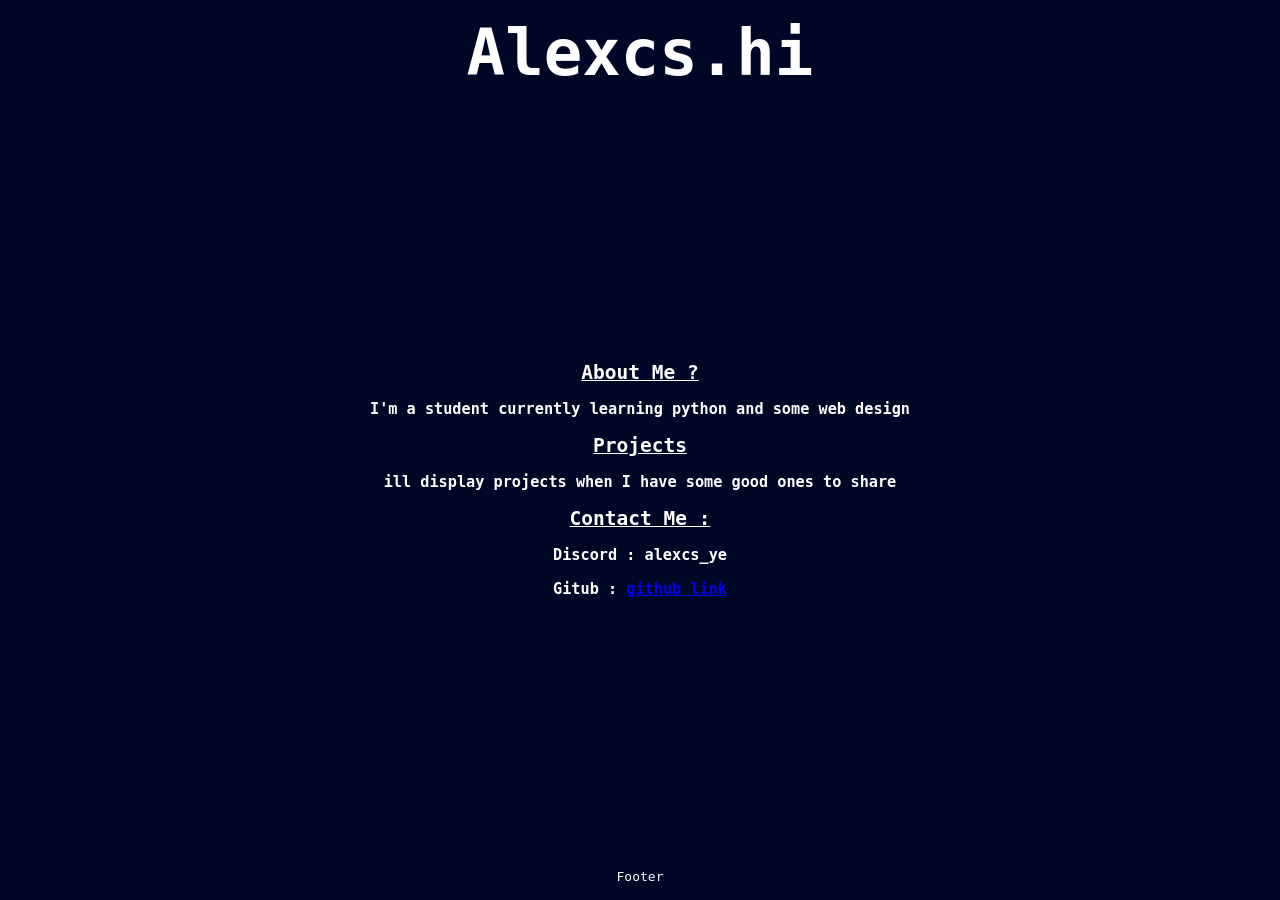
==== index.html @ 375fc212 "changed file name" ====
<!DOCTYPE html>
<html lang="en">
<head>
    <meta charset="UTF-8">
    <meta name="viewport" content="width=device-width, initial-scale=1.0">
    <link rel="stylesheet" href="style.css">
    <title>Portfolio.hi</title>
</head>
<body>
    <div class="main-container">
        <div class="name"><h1>Alexcs.hi</h1></div>
        
        <div class="info">
            <h2>About Me ?</h2>
            <h3>I'm a student currently learning python 
                and some web design
            </h3>
            <h2>Projects</h2>
            <h3>ill display projects when I have some good ones to share</h3>
            <h2>Contact Me :</h2>
            <h3>Discord : alexcs_ye</h3>
            <h3>Gitub : <a href="https://github.com/Alexcs-hi">github link</a></h3>
        </div>
       
        <footer>Footer</footer>
    </div>
   

</body>
</html>
---- style.css ----
*{
    margin: 0;
    padding: 0;
    box-sizing: border-box;
}

body{
    font-family: monospace;
    color: white;
    background-color: rgb(0, 6, 38);
    background: rgb(0, 6, 38);
}
h2{
    text-decoration-line: underline;
}

.main-container{
    padding: 1rem;
    min-height: 100vh;
    width: 100%;
    display: flex;
    justify-content: space-between;
    align-items: center;
    flex-direction: column;
}

.name{
/* width: 100%;

display: flex;
justify-content: flex-start;
align-items: center; */
font-size: 2rem;
}

.info{
    display: flex;
    justify-content: center;
    align-items: center;
    padding: 1rem;
    flex-direction: column; 
    gap: 1rem;
}

.footer{
    background-color: black;
}
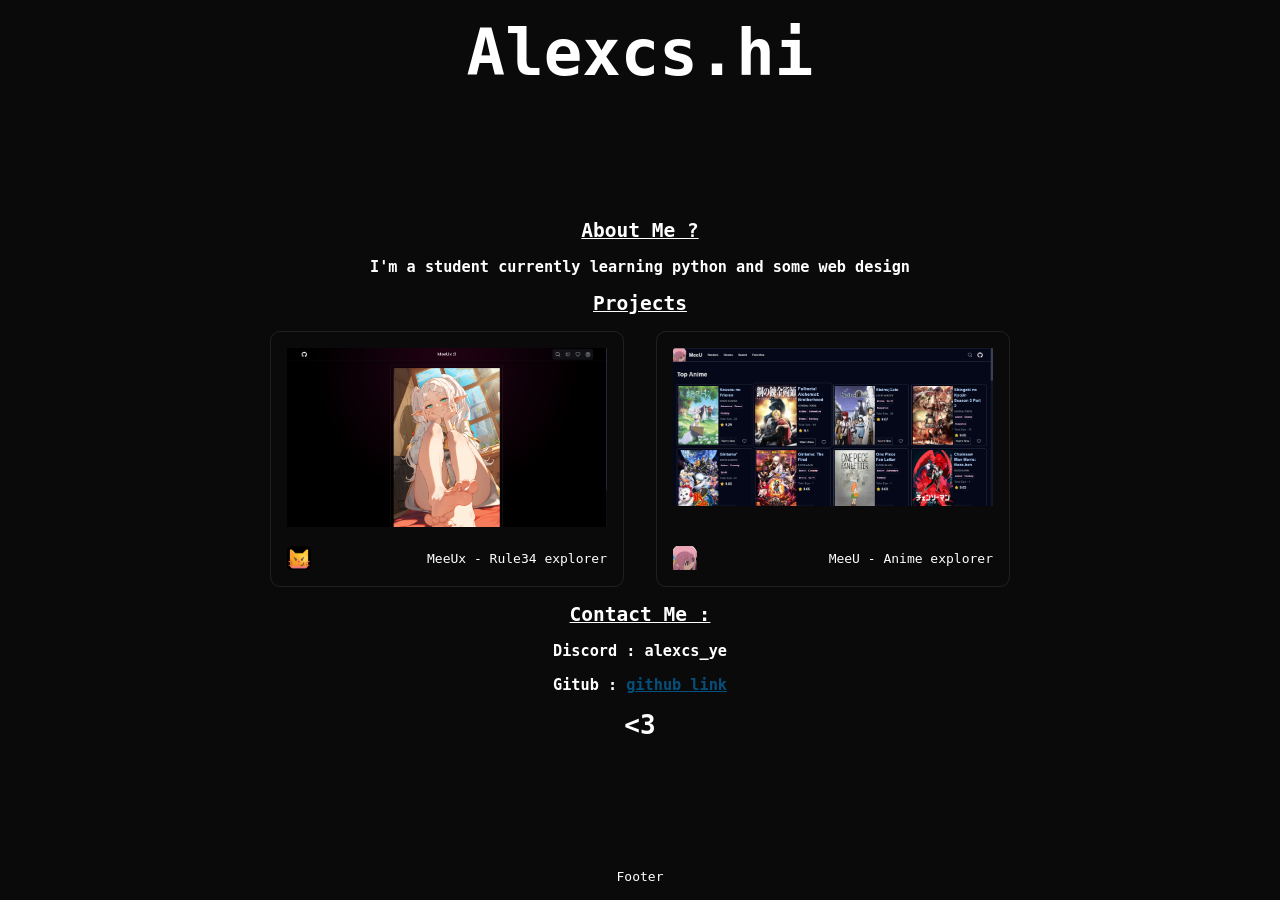
==== commit 72f9a941: "updated porfolio" ====
--- a/index.html
+++ b/index.html
@@ -1,30 +1,67 @@
-<!DOCTYPE html>
+<!doctype html>
 <html lang="en">
+
 <head>
-    <meta charset="UTF-8">
-    <meta name="viewport" content="width=device-width, initial-scale=1.0">
-    <link rel="stylesheet" href="style.css">
+    <meta charset="UTF-8" />
+    <meta name="viewport" content="width=device-width, initial-scale=1.0" />
+    <link rel="stylesheet" href="style.css" />
     <title>Portfolio.hi</title>
 </head>
+
 <body>
     <div class="main-container">
-        <div class="name"><h1>Alexcs.hi</h1></div>
-        
+        <div class="name">
+            <h1>Alexcs.hi</h1>
+        </div>
+
         <div class="info">
             <h2>About Me ?</h2>
-            <h3>I'm a student currently learning python 
-                and some web design
-            </h3>
+            <h3>I'm a student currently learning python and some web design</h3>
             <h2>Projects</h2>
-            <h3>ill display projects when I have some good ones to share</h3>
+
+            <!-- <span style="margin-bottom: 1rem;"></span> -->
+
+            <div id="projects">
+
+                <div class="project-card">
+                    <a href="https://meeux.vercel.app" target="_blank">
+                        <img class="project-card-img" src="/assets/images/new_meeux_screen_1.png" alt="meeux_screen_1">
+                    </a>
+
+                    <div class="project-card-footer">
+                        <img class="project-icon" src="/assets/images/meeux_icon.png" alt="meeux_icon">
+                        <p>MeeUx - Rule34 explorer</p>
+                    </div>
+
+                </div>
+
+                <div class="project-card">
+                    <a href="https://github.com/Alexcs-hi/MeeU-Explore-Anime" target="_blank">
+                        <img class="project-card-img" src="/assets/images/meeu_screen_1.png" alt="meeu_screen_1">
+                    </a>
+
+
+                    <div class="project-card-footer">
+                        <img class="project-icon" src="/assets/images/bocchi.png" alt="meeux_icon">
+                       <p>MeeU - Anime explorer</p>
+            
+                    
+                    </div>
+
+                </div>
+
+            </div>
+
             <h2>Contact Me :</h2>
             <h3>Discord : alexcs_ye</h3>
             <h3>Gitub : <a href="https://github.com/Alexcs-hi">github link</a></h3>
+
+
+            <h1><3</h1>
         </div>
-       
+
         <footer>Footer</footer>
     </div>
-   
+</body>
 
-</body>
 </html>
--- a/style.css
+++ b/style.css
@@ -1,20 +1,20 @@
-*{
+* {
     margin: 0;
     padding: 0;
     box-sizing: border-box;
 }
 
-body{
+body {
     font-family: monospace;
     color: white;
-    background-color: rgb(0, 6, 38);
-    background: rgb(0, 6, 38);
+    background: rgb(10, 10, 10);
 }
-h2{
+
+h2 {
     text-decoration-line: underline;
 }
 
-.main-container{
+.main-container {
     padding: 1rem;
     min-height: 100vh;
     width: 100%;
@@ -24,24 +24,63 @@
     flex-direction: column;
 }
 
-.name{
-/* width: 100%;
-
-display: flex;
-justify-content: flex-start;
-align-items: center; */
-font-size: 2rem;
+.name {
+    font-size: 2rem;
 }
 
-.info{
+.info {
     display: flex;
     justify-content: center;
     align-items: center;
     padding: 1rem;
-    flex-direction: column; 
-    gap: 1rem;
+    flex-direction: column;
+    gap: 1rem;  
 }
 
-.footer{
+#projects {
+    justify-content: center;
+    display: flex;
+    flex-wrap: wrap;
+    gap: 2rem;
+}
+
+.project-card {
+    display: flex;
+    justify-content: space-between;
+    flex-direction: column;
+    gap: 1rem;
+    border: 1px solid rgba(62, 62, 62, 0.448);
+    border-radius: 10px;
+    padding: 1rem;
+    transition: transform 0.3s;
+    cursor: pointer;
+}
+
+.project-card:hover {
+    transform: scale(1.1);
+}
+
+.project-card-img {
+    width: 20rem;       
+}
+
+.project-card-footer {
+    display: flex;
+    justify-content: space-between;
+    gap: 1rem;
+    align-items: center;
+}
+
+.project-icon {
+    height: 24px;
+    width: 24px;
+}
+
+a{
+    color: rgba(0, 142, 225, 0.53);
+}
+
+
+.footer {
     background-color: black;
-}
+}
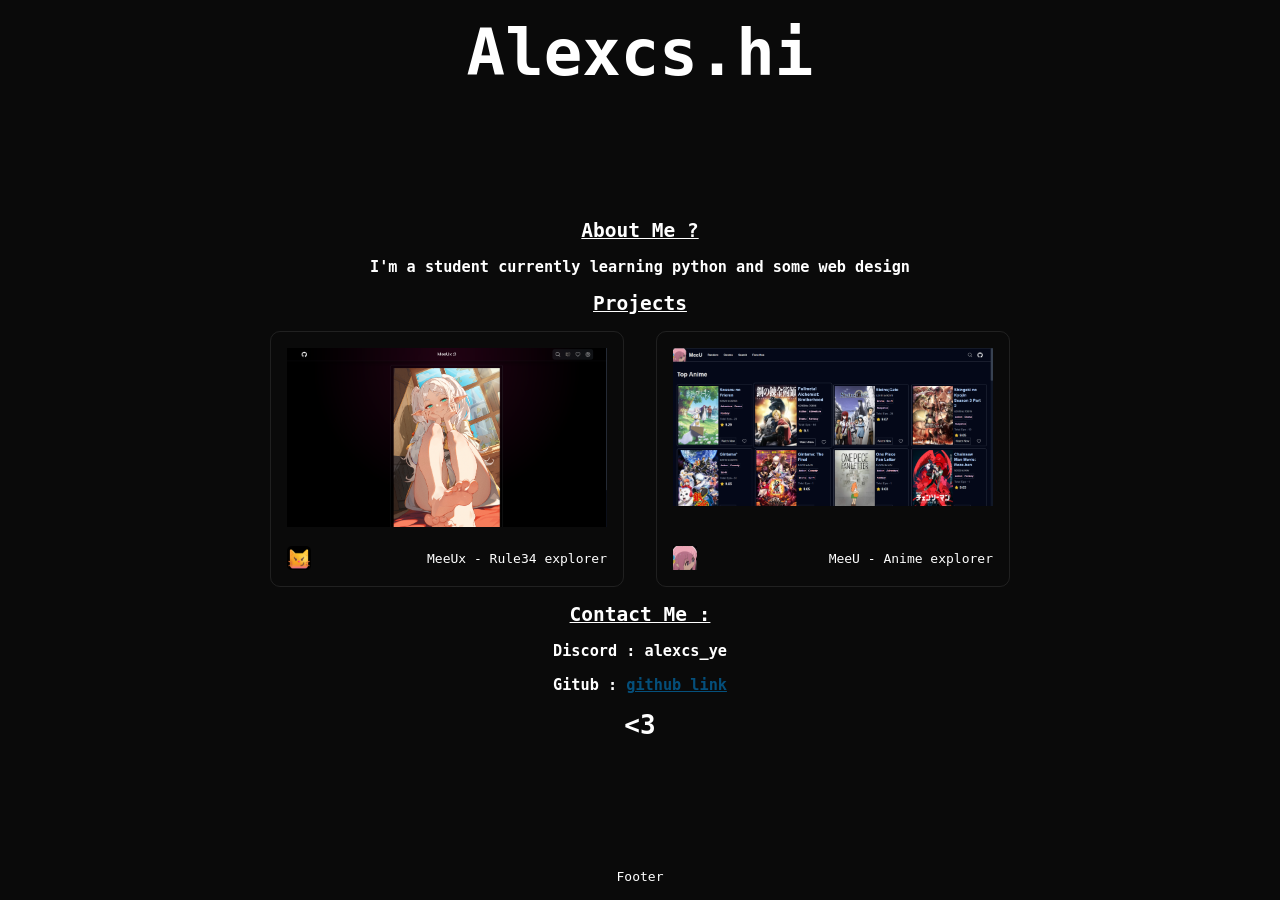
==== commit 7063e8fc: "fixed images not showing" ====
--- a/index.html
+++ b/index.html
@@ -25,11 +25,11 @@
 
                 <div class="project-card">
                     <a href="https://meeux.vercel.app" target="_blank">
-                        <img class="project-card-img" src="/assets/images/new_meeux_screen_1.png" alt="meeux_screen_1">
+                        <img class="project-card-img" src="assets/images/new_meeux_screen_1.png" alt="meeux_screen_1">
                     </a>
 
                     <div class="project-card-footer">
-                        <img class="project-icon" src="/assets/images/meeux_icon.png" alt="meeux_icon">
+                        <img class="project-icon" src="assets/images/meeux_icon.png" alt="meeux_icon">
                         <p>MeeUx - Rule34 explorer</p>
                     </div>
 
@@ -37,12 +37,12 @@
 
                 <div class="project-card">
                     <a href="https://github.com/Alexcs-hi/MeeU-Explore-Anime" target="_blank">
-                        <img class="project-card-img" src="/assets/images/meeu_screen_1.png" alt="meeu_screen_1">
+                        <img class="project-card-img" src="assets/images/meeu_screen_1.png" alt="meeu_screen_1">
                     </a>
 
 
                     <div class="project-card-footer">
-                        <img class="project-icon" src="/assets/images/bocchi.png" alt="meeux_icon">
+                        <img class="project-icon" src="assets/images/bocchi.png" alt="meeux_icon">
                        <p>MeeU - Anime explorer</p>
             
                     
